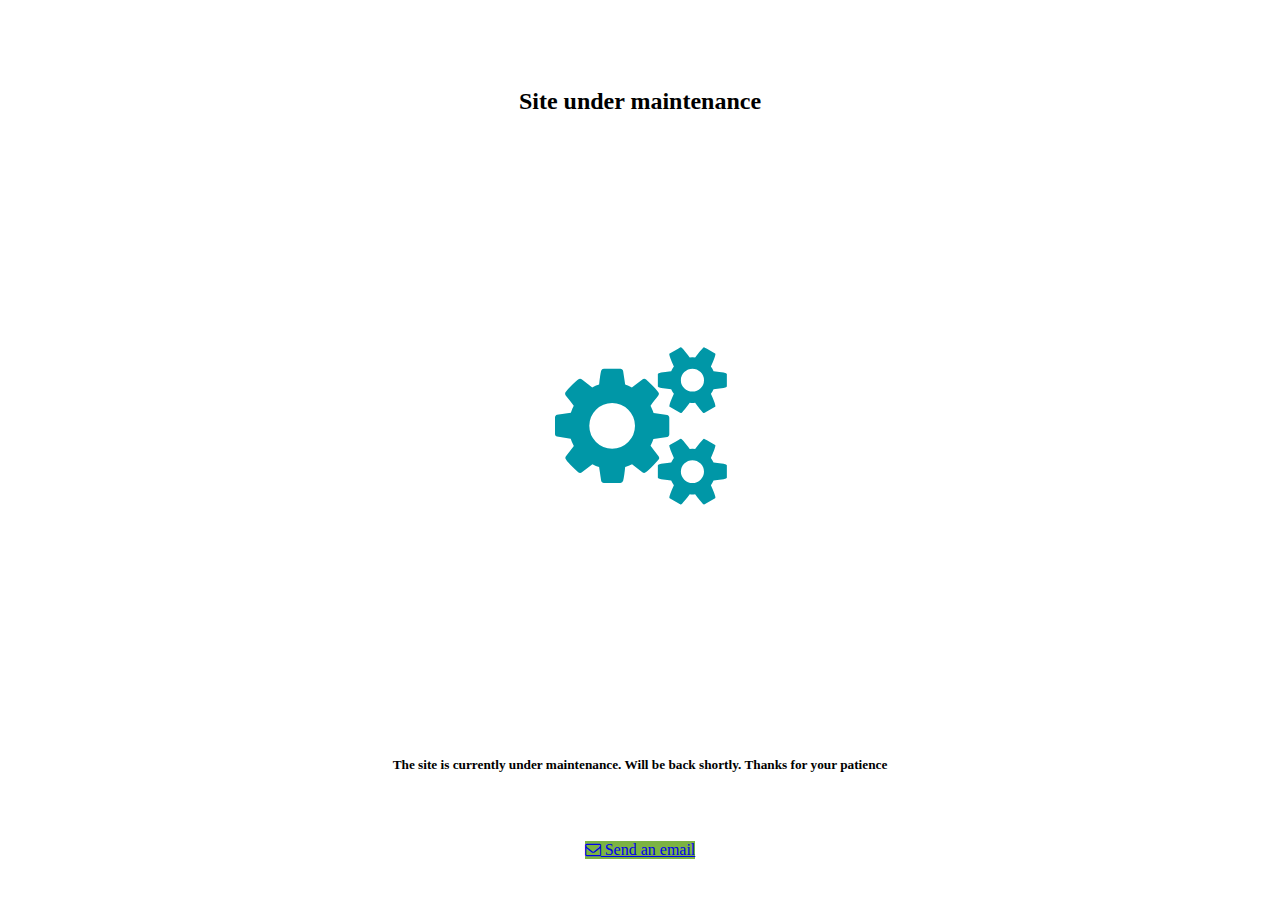
==== index.html @ 6e677b3e "maintenance_break" ====
<!doctype html>
<html>
<head>
<meta charset="utf-8">
<meta name="viewport" content="width=device-width, initial-scale=1.0">
<link rel="icon" href="icon.png">
<link rel="stylesheet" href="styles.css" type="text/css">
<link rel="stylesheet" href="https://stackpath.bootstrapcdn.com/bootstrap/4.5.0/css/bootstrap.min.css" integrity="sha384-9aIt2nRpC12Uk9gS9baDl411NQApFmC26EwAOH8WgZl5MYYxFfc+NcPb1dKGj7Sk" crossorigin="anonymous">
<link rel="stylesheet" href="https://stackpath.bootstrapcdn.com/font-awesome/4.7.0/css/font-awesome.min.css" integrity="sha384-wvfXpqpZZVQGK6TAh5PVlGOfQNHSoD2xbE+QkPxCAFlNEevoEH3Sl0sibVcOQVnN" crossorigin="anonymous">
<title>Syed Riadh Hossen</title>
</head>

<body>
	<section>
		<div class="modal-header">
			<h2>Site under maintenance</h2>
		</div>
		<div class="modal-body">
			<i class="fa fa-cogs"></i>
		</div>
		<footer class="modal-footer">
			<h5>The site is currently under maintenance. Will be back shortly. Thanks for your patience</h5>
			<a href="mailto:hossensyedriadh@gmail.com" class="btn btn-primary"><i class="fa fa-envelope-o"></i> Send an email</a>
		</footer>
	</section>
</body>
</html>
---- styles.css ----
@charset "utf-8";
/* CSS Document */

html, body {
	height: 100%;
	width: auto;
	font-size: 1rem;
}

section {
	display: flex;
	flex-direction: column;
	justify-content: space-around;
	flex-wrap: nowrap;
	align-content: center;
}

section .modal-header {
	order: 1;
	position: absolute;
	left: 0;
	top: 0;
	right: 0;
	display: flex;
	flex-direction: column;
	justify-content: space-around;
	align-items: center;
	padding: 7.6vh;
}

section .modal-body {
	order: 2;
	position: absolute;
	left: 0;
	right: 0;
	bottom: 28.16vh;
	top: 22.83vh;
	font-size: 10rem;
	display: flex;
	flex-direction: column;
	justify-content: space-around;
	align-items: center;
}

section .modal-body i {
	color: #0097a7;
	animation: cog_color;
	animation-direction: normal;
	animation-duration: 6s;
	animation-fill-mode: forwards;
	animation-iteration-count: infinite;
}

@keyframes cog_color {
	0%, 100% {
		color: #0097a7;
	}
	
	25% {
		color: #8bc34a;
	}
	
	50% {
		color: #43a047;
		transform: rotate(360deg);
	}
	
	75% {
		color: #00897b;
	}
}

@-webkit-keyframes cog_color {
	0%, 100% {
		color: #0097a7;
	}
	
	25% {
		color: #8bc34a;
	}
	
	50% {
		color: #43a047;
	}
	
	75% {
		color: #00897b;
	}
}

section .modal-footer {
	order: 3;
	display: flex;
	flex-direction: column;
	justify-content: space-around;
	align-items: center;
	position: absolute;
	bottom: 0;
	left: 0;
	right: 0;
	padding: 4.56vh;
}

section .modal-footer h5 {
	margin-bottom: 7.6vh;
}

section .modal-footer a {
	background-color: #7cb342;
	transition: all .4s;
	border: none;
}

section .modal-footer a:hover {
	transform: translateY(-5px);
	background-color: #388e3c;
	border: none;
}

@media only screen and (max-width: 480px) {
	section .modal-header h2 {
		font-size: 1.3rem;
	}
	
	section .modal-body {
		font-size: 6rem; 
	}
	
	section .modal-footer {
		padding: 1.5vh;
	}
	
	section .modal-footer h5 {
		font-size: .9rem;
	}
}
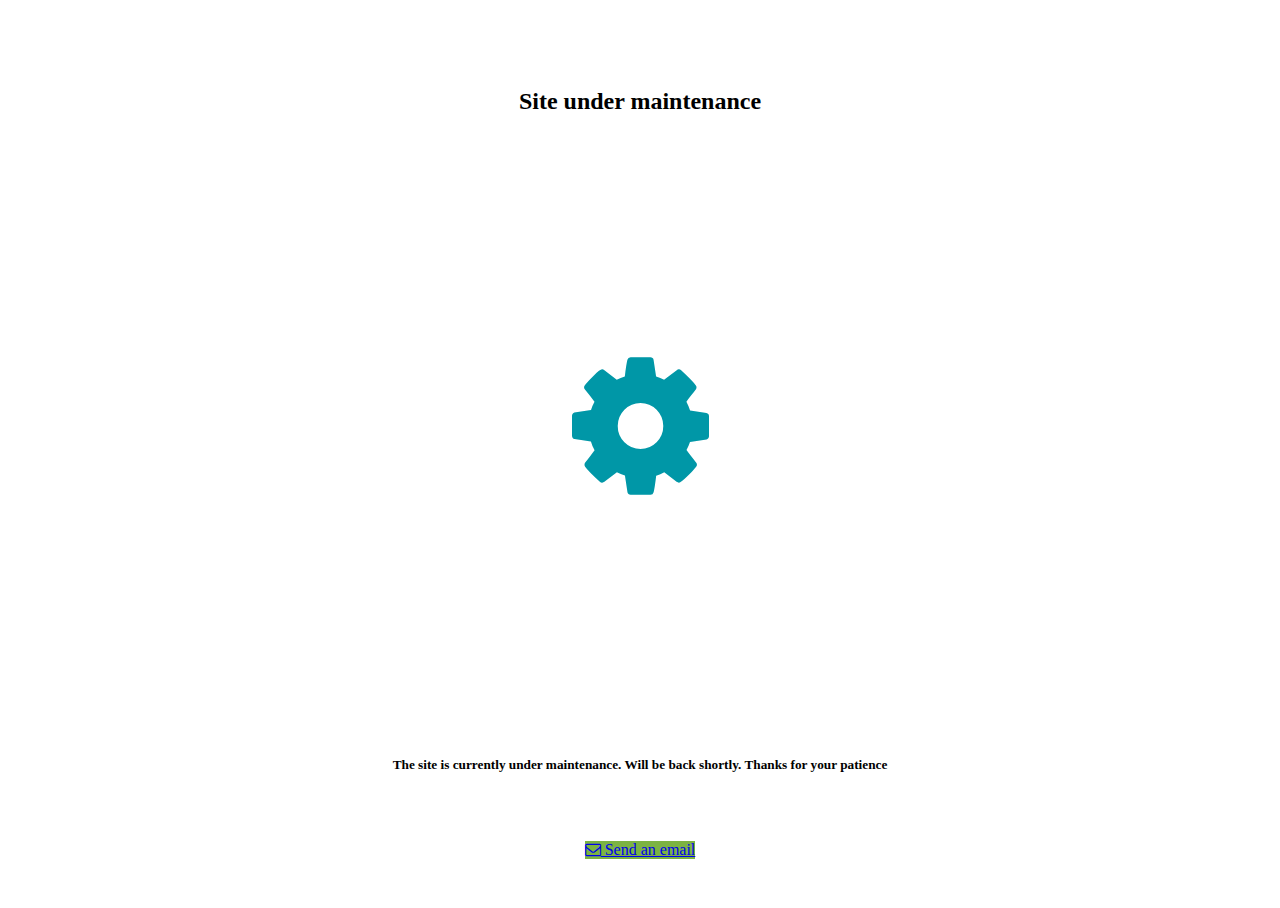
==== commit b1425a46: "change cog" ====
--- a/index.html
+++ b/index.html
@@ -16,7 +16,7 @@
 			<h2>Site under maintenance</h2>
 		</div>
 		<div class="modal-body">
-			<i class="fa fa-cogs"></i>
+			<i class="fa fa-cog"></i>
 		</div>
 		<footer class="modal-footer">
 			<h5>The site is currently under maintenance. Will be back shortly. Thanks for your patience</h5>
--- a/styles.css
+++ b/styles.css
@@ -81,6 +81,7 @@
 	
 	50% {
 		color: #43a047;
+		transform: rotate(360deg);
 	}
 	
 	75% {
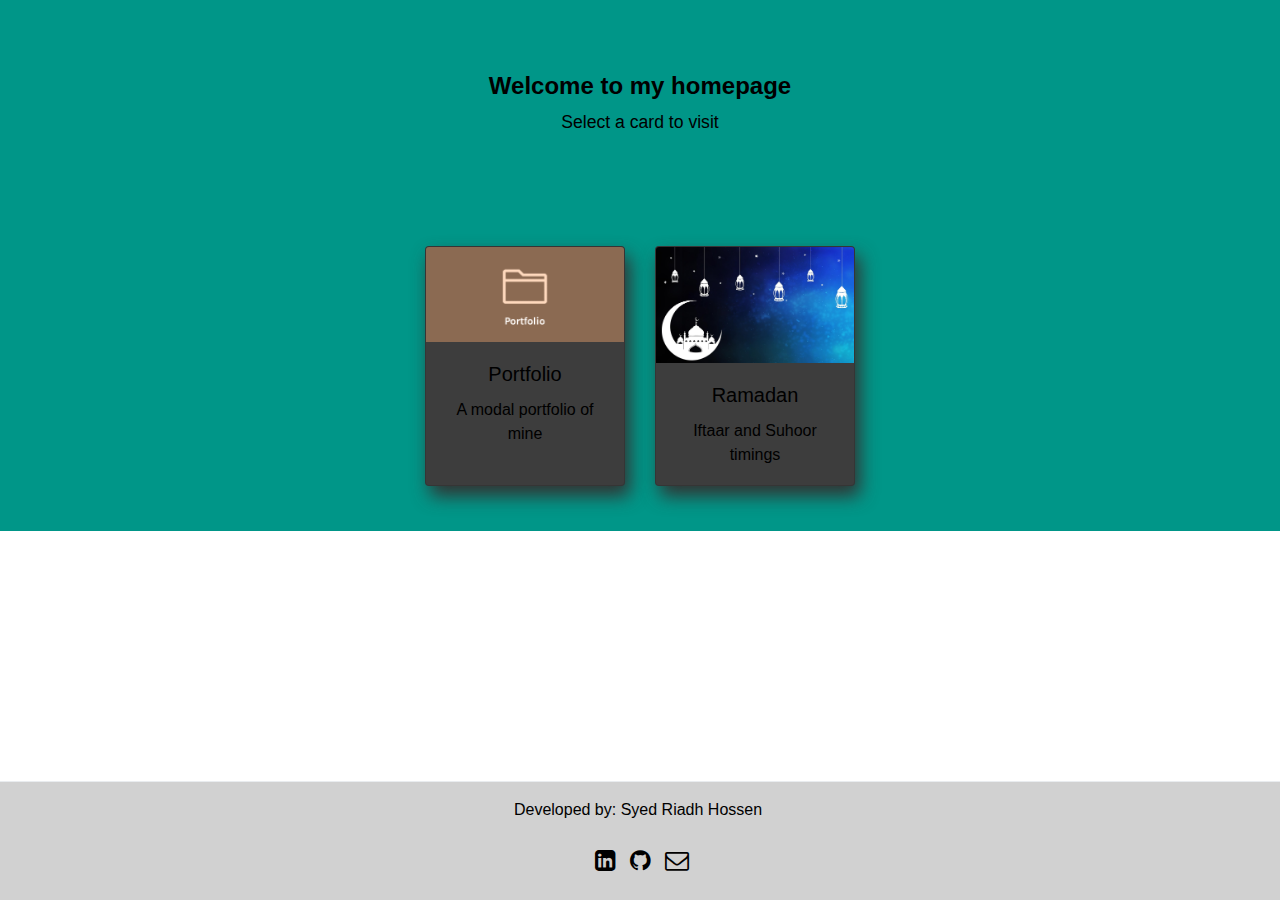
==== commit 18f2e1ad: "maint_one_ends" ====
--- a/index.html
+++ b/index.html
@@ -4,24 +4,52 @@
 <meta charset="utf-8">
 <meta name="viewport" content="width=device-width, initial-scale=1.0">
 <link rel="icon" href="icon.png">
-<link rel="stylesheet" href="styles.css" type="text/css">
-<link rel="stylesheet" href="https://stackpath.bootstrapcdn.com/bootstrap/4.5.0/css/bootstrap.min.css" integrity="sha384-9aIt2nRpC12Uk9gS9baDl411NQApFmC26EwAOH8WgZl5MYYxFfc+NcPb1dKGj7Sk" crossorigin="anonymous">
-<link rel="stylesheet" href="https://stackpath.bootstrapcdn.com/font-awesome/4.7.0/css/font-awesome.min.css" integrity="sha384-wvfXpqpZZVQGK6TAh5PVlGOfQNHSoD2xbE+QkPxCAFlNEevoEH3Sl0sibVcOQVnN" crossorigin="anonymous">
+<link rel="stylesheet" href="styles.css">
+<link rel="stylesheet" href="https://maxcdn.bootstrapcdn.com/bootstrap/4.0.0/css/bootstrap.min.css" integrity="sha384-Gn5384xqQ1aoWXA+058RXPxPg6fy4IWvTNh0E263XmFcJlSAwiGgFAW/dAiS6JXm" crossorigin="anonymous">
+<link href="https://stackpath.bootstrapcdn.com/font-awesome/4.7.0/css/font-awesome.min.css" rel="stylesheet" integrity="sha384-wvfXpqpZZVQGK6TAh5PVlGOfQNHSoD2xbE+QkPxCAFlNEevoEH3Sl0sibVcOQVnN" crossorigin="anonymous">
+<style>
+	@-moz-document url-prefix() {
+		.modal-footer {
+			margin-top: 126px;
+		}
+	}
+</style>
 <title>Syed Riadh Hossen</title>
 </head>
 
 <body>
-	<section>
-		<div class="modal-header">
-			<h2>Site under maintenance</h2>
+	<section class="main_section">
+		<div class="top_div">
+			<h3 id="welcome_text">Welcome to my homepage</h3>
+			<br>
+			<p id="text_2">Select a card to visit</p>
 		</div>
-		<div class="modal-body">
-			<i class="fa fa-cog"></i>
+		<br>
+		<div class="content_div">
+			<a href="/portfolio" target="_blank" class="card" id="card1">
+				<img class="card-img-top" src="portfolio-image.png" alt="portfolio">
+				<div class="card-body">
+					<h5 class="card-title">Portfolio</h5>
+					<p class="card-text">A modal portfolio of mine</p>
+				</div>
+			</a>
+			<a href="/ramadan" target="_blank" class="card" id="card2">
+				<img class="card-img-top" src="ramadan.jpg" alt="ramadan">
+				<div class="card-body">
+					<h5 class="card-title">Ramadan</h5>
+					<p class="card-text">Iftaar and Suhoor timings</p>
+				</div>
+			</a>
 		</div>
-		<footer class="modal-footer">
-			<h5>The site is currently under maintenance. Will be back shortly. Thanks for your patience</h5>
-			<a href="mailto:hossensyedriadh@gmail.com" class="btn btn-primary"><i class="fa fa-envelope-o"></i> Send an email</a>
-		</footer>
+		<br>
 	</section>
+	<footer class="modal-footer">
+		<p id="dev_label">Developed by: Syed Riadh Hossen</p>
+		<div class="social">
+			<a id="linkedin" href="https://www.linkedin.com/in/syedriadhhossen/" target="_blank"><i class="fa fa-linkedin-square"></i></a>
+			<a id="github" href="https://www.github.com/hossensyedriadh/" target="_blank"><i class="fa fa-github"></i></a>
+			<a id="email" href="mailto:hossensyedriadh@gmail.com"><i class="fa fa-envelope-o"></i></a>
+		</div>
+	</footer>
 </body>
 </html>
--- a/styles.css
+++ b/styles.css
@@ -2,136 +2,205 @@
 /* CSS Document */
 
 html, body {
-	height: 100%;
+	font-family: Roboto, "Century-Gothic", "sans-serif";
+	height: auto;
 	width: auto;
-	font-size: 1rem;
-}
-
-section {
-	display: flex;
+}
+
+body {
+	background-color: #009688;
+	animation: colorchange 20s infinite;
+	animation-fill-mode: both;
+	-webkit-animation: colorchange 20s infinite;
+}
+
+.main_section {
+	display: flex;
+	justify-content: center;
 	flex-direction: column;
+	flex-wrap: nowrap;
+	color: #000;
+	background-color: #009688;
+	animation: colorchange 20s infinite;
+	animation-fill-mode: both;
+	-webkit-animation: colorchange 20s infinite;
+}
+
+@keyframes colorchange {
+	0% {background-color: #009688;}
+	10% {background-color: #00897b;}
+	20% {background-color: #03a9f4;}
+	30% {background-color: #66bb6a;}
+	40% {background-color: #4caf50;}
+	50% {background-color: #7cb342;}
+	60% {background-color: #fbc02d;}
+	70% {background-color: #795548;}
+	80% {background-color: #546e7a;}
+	90% {background-color: #80cbc4;}
+	100% {background-color: #009688;}
+}
+
+@-webkit-keyframes colorchange {
+	0% {background-color: #009688;}
+	10% {background-color: #00897b;}
+	20% {background-color: #03a9f4;}
+	30% {background-color: #66bb6a;}
+	40% {background-color: #4caf50;}
+	50% {background-color: #7cb342;}
+	60% {background-color: #fbc02d;}
+	70% {background-color: #795548;}
+	80% {background-color: #546e7a;}
+	90% {background-color: #80cbc4;}
+	100% {background-color: #009688;}
+}
+
+.top_div {
+	order: 1;
+	display: flex;
 	justify-content: space-around;
+	flex-basis: auto;
 	flex-wrap: nowrap;
-	align-content: center;
-}
-
-section .modal-header {
-	order: 1;
-	position: absolute;
-	left: 0;
-	top: 0;
-	right: 0;
-	display: flex;
 	flex-direction: column;
+	align-items: center;
+}
+
+#welcome_text {
+	order: 1;
+	font-size: 1.5rem;
+	font-weight: bold;
+}
+
+#text_2 {
+	order: 2;
+	font-size: 1.1rem;
+	font-weight: 500;
+}
+
+.content_div {
+	order: 2;
+	display: flex;
+	justify-content: center;
+	flex-wrap: wrap;
+	flex-basis: auto;
+	flex-direction: row;
+	align-items: center;
+	padding: 30px;
+	margin-top: 50px;
+}
+
+#card1 {
+	order: 1;
+	display: block;
+	width: 200px;
+	height: 240px;
+	margin: 15px;
+	color: #000;
+	text-align: center;
+	background-color: #3d3d3d;
+	text-decoration: none;
+	box-shadow: 5px 10px 18px #333333;
+	transition: transform .4s;
+}
+
+#card1:hover {
+	transform: translateX(-30px) scale(1.2);
+}
+
+#card2 {
+	order: 2;
+	display: block;
+	width: 200px;
+	height: 240px;
+	color: #000;
+	margin: 15px;
+	text-align: center;
+	background-color: #3d3d3d;
+	text-decoration: none;
+	box-shadow: 5px 10px 18px #333333;
+	transition: transform .4s;
+}
+
+#card2:hover {
+	transform: translateX(30px) scale(1.2);
+}
+
+.modal-footer {
+	background-color: #d1d1d1;
+	display: flex;
 	justify-content: space-around;
-	align-items: center;
-	padding: 7.6vh;
-}
-
-section .modal-body {
-	order: 2;
+	flex-basis: auto;
+	flex-direction: column;
+	flex-wrap: nowrap;
 	position: absolute;
 	left: 0;
 	right: 0;
-	bottom: 28.16vh;
-	top: 22.83vh;
-	font-size: 10rem;
-	display: flex;
-	flex-direction: column;
-	justify-content: space-around;
-	align-items: center;
-}
-
-section .modal-body i {
-	color: #0097a7;
-	animation: cog_color;
-	animation-direction: normal;
-	animation-duration: 6s;
-	animation-fill-mode: forwards;
-	animation-iteration-count: infinite;
-}
-
-@keyframes cog_color {
-	0%, 100% {
-		color: #0097a7;
-	}
-	
-	25% {
-		color: #8bc34a;
-	}
-	
-	50% {
-		color: #43a047;
-		transform: rotate(360deg);
-	}
-	
-	75% {
-		color: #00897b;
-	}
-}
-
-@-webkit-keyframes cog_color {
-	0%, 100% {
-		color: #0097a7;
-	}
-	
-	25% {
-		color: #8bc34a;
-	}
-	
-	50% {
-		color: #43a047;
-		transform: rotate(360deg);
-	}
-	
-	75% {
-		color: #00897b;
-	}
-}
-
-section .modal-footer {
-	order: 3;
-	display: flex;
-	flex-direction: column;
-	justify-content: space-around;
-	align-items: center;
-	position: absolute;
 	bottom: 0;
-	left: 0;
-	right: 0;
-	padding: 4.56vh;
-}
-
-section .modal-footer h5 {
-	margin-bottom: 7.6vh;
-}
-
-section .modal-footer a {
-	background-color: #7cb342;
-	transition: all .4s;
-	border: none;
-}
-
-section .modal-footer a:hover {
-	transform: translateY(-5px);
-	background-color: #388e3c;
-	border: none;
-}
-
-@media only screen and (max-width: 480px) {
-	section .modal-header h2 {
-		font-size: 1.3rem;
-	}
-	
-	section .modal-body {
-		font-size: 6rem; 
-	}
-	
-	section .modal-footer {
-		padding: 1.5vh;
-	}
-	
-	section .modal-footer h5 {
-		font-size: .9rem;
+}
+
+#dev_label {
+	order: 1;
+	color: #000;
+}
+
+.social {
+	order: 2;
+	display: block;
+}
+
+.social a {
+	text-decoration: none;
+	font-size: 24px;
+	color: #000;
+	padding: 5px;
+	display: inline-block;
+}
+
+.social a:hover {
+	color: #14743A;
+}
+
+.social a i {
+	transition: transform .3s;
+}
+
+.social a i:hover {
+	transform: scale(1.5) rotate(360deg);
+}
+
+@media only screen and (min-width: 280px) and (max-width: 864px) and (orientation: portrait) {
+	.content_div {
+		flex-direction: column;
+	}
+	
+	#card1, #card2 {
+		height: 45%;
+		width: 60%;
+	}
+	
+	#card1:hover, #card2:hover {
+		transform: scale(1.2);
+	}
+	
+	.modal-footer {
+		position: relative;
+	}
+}
+
+@media only screen and (min-width: 360px) and (max-width: 640px) and (orientation: landscape) {
+	.content_div {
+		flex-direction: row;
+	}
+	
+	#card1, #card2 {
+		height: 45%;
+		width: 60%;
+	}
+	
+	#card1:hover, #card2:hover {
+		transform: scale(1.2);
+	}
+	
+	.modal-footer {
+		position: relative;
 	}
 }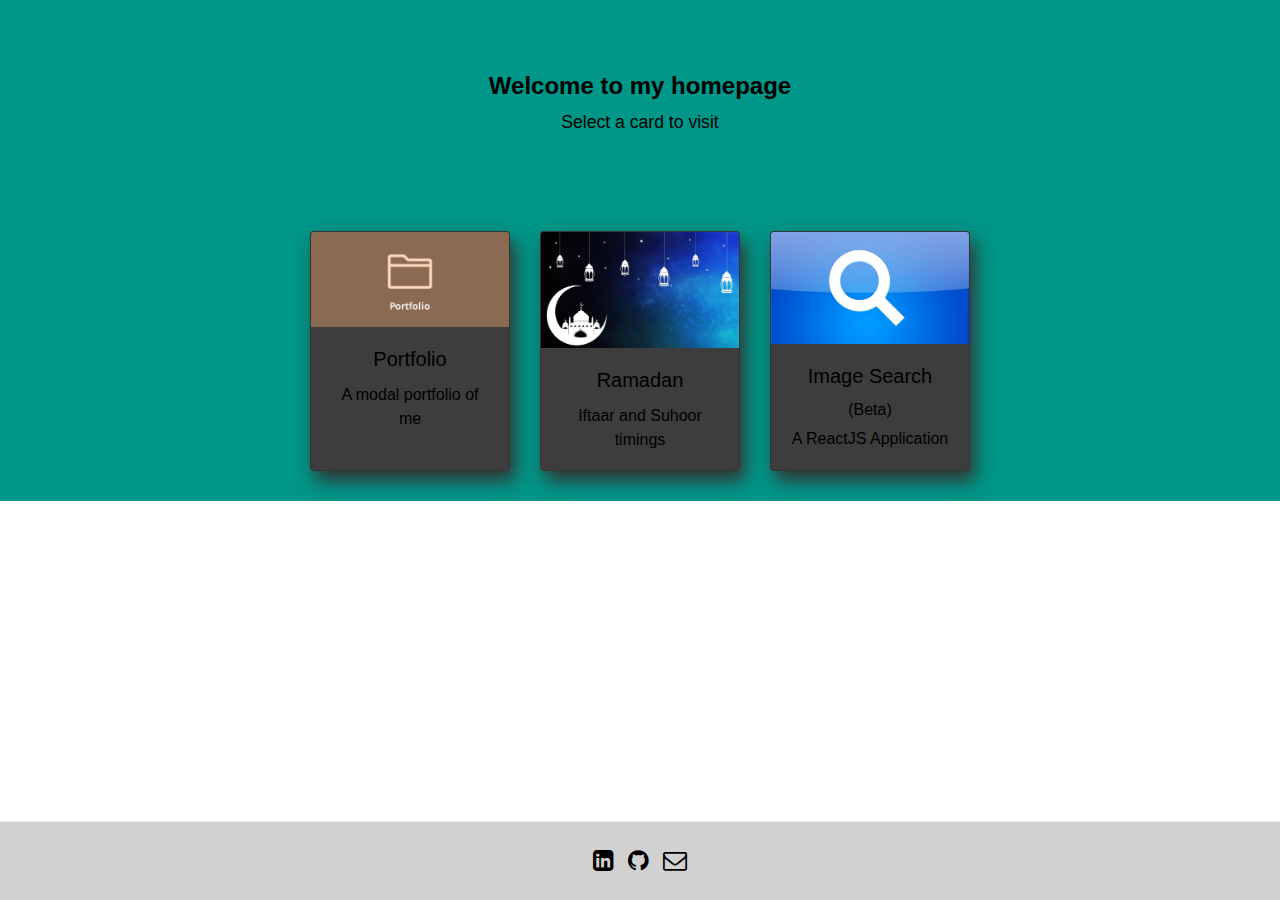
==== commit 9aae688d: "added image-search" ====
--- a/index.html
+++ b/index.html
@@ -30,7 +30,7 @@
 				<img class="card-img-top" src="portfolio-image.png" alt="portfolio">
 				<div class="card-body">
 					<h5 class="card-title">Portfolio</h5>
-					<p class="card-text">A modal portfolio of mine</p>
+					<p class="card-text">A modal portfolio of me</p>
 				</div>
 			</a>
 			<a href="/ramadan" target="_blank" class="card" id="card2">
@@ -40,11 +40,17 @@
 					<p class="card-text">Iftaar and Suhoor timings</p>
 				</div>
 			</a>
+			<a href="/image-search" target="_blank" class="card" id="card3">
+				<img class="card-img-top" src="search.jpg" alt="search">
+				<div class="card-body">
+					<h5 class="card-title">Image Search <h6>(Beta)</h6></h5>
+					<p class="card-text">A ReactJS Application</p>
+				</div>
+			</a>
 		</div>
 		<br>
 	</section>
 	<footer class="modal-footer">
-		<p id="dev_label">Developed by: Syed Riadh Hossen</p>
 		<div class="social">
 			<a id="linkedin" href="https://www.linkedin.com/in/syedriadhhossen/" target="_blank"><i class="fa fa-linkedin-square"></i></a>
 			<a id="github" href="https://www.github.com/hossensyedriadh/" target="_blank"><i class="fa fa-github"></i></a>
--- a/styles.css
+++ b/styles.css
@@ -93,17 +93,18 @@
 	display: block;
 	width: 200px;
 	height: 240px;
-	margin: 15px;
+	margin: 0 15px;
 	color: #000;
 	text-align: center;
 	background-color: #3d3d3d;
 	text-decoration: none;
 	box-shadow: 5px 10px 18px #333333;
-	transition: transform .4s;
+	transition: all .4s;
 }
 
 #card1:hover {
-	transform: translateX(-30px) scale(1.2);
+	margin-right: 50px;
+	transform: translateX(-25px) scale(1.2);
 }
 
 #card2 {
@@ -111,23 +112,43 @@
 	display: block;
 	width: 200px;
 	height: 240px;
-	color: #000;
-	margin: 15px;
+	margin: 0 15px;
+	color: #000;
 	text-align: center;
 	background-color: #3d3d3d;
 	text-decoration: none;
 	box-shadow: 5px 10px 18px #333333;
-	transition: transform .4s;
+	transition: all .4s;
 }
 
 #card2:hover {
-	transform: translateX(30px) scale(1.2);
+	margin: 0 50px;
+	transform: scale(1.2);
+}
+
+#card3 {
+	order: 3;
+	display: block;
+	width: 200px;
+	height: 240px;
+	margin: 0 15px;
+	color: #000;
+	text-align: center;
+	background-color: #3d3d3d;
+	text-decoration: none;
+	box-shadow: 5px 10px 18px #333333;
+	transition: all .4s;
+}
+
+#card3:hover {
+	margin-left: 50px;
+	transform: translateX(25px) scale(1.2);
 }
 
 .modal-footer {
 	background-color: #d1d1d1;
 	display: flex;
-	justify-content: space-around;
+	justify-content: space-between;
 	flex-basis: auto;
 	flex-direction: column;
 	flex-wrap: nowrap;
@@ -137,11 +158,6 @@
 	bottom: 0;
 }
 
-#dev_label {
-	order: 1;
-	color: #000;
-}
-
 .social {
 	order: 2;
 	display: block;
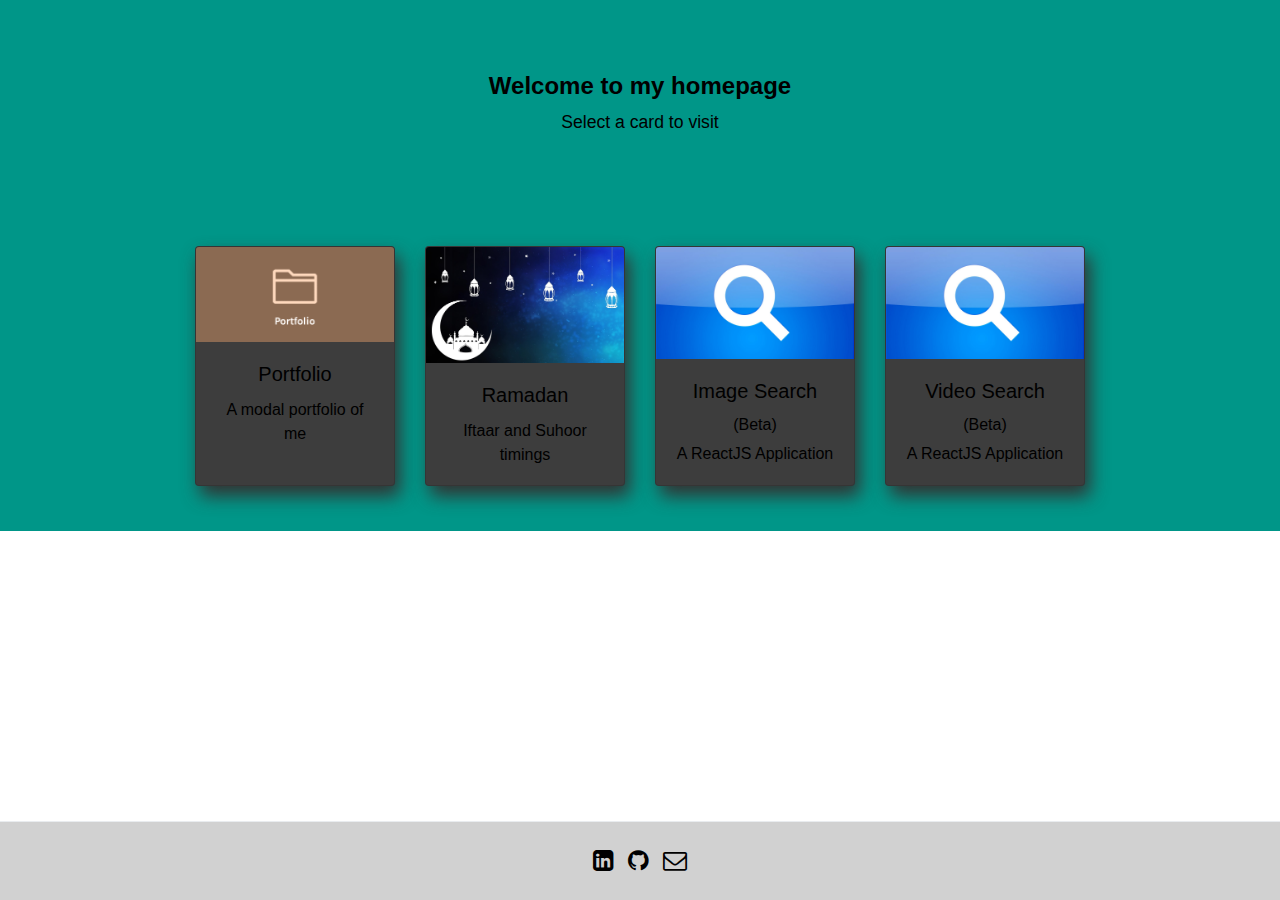
==== commit 383a3cb7: "added video-search" ====
--- a/index.html
+++ b/index.html
@@ -47,6 +47,13 @@
 					<p class="card-text">A ReactJS Application</p>
 				</div>
 			</a>
+			<a href="/react-tube" target="_blank" class="card" id="card4">
+				<img class="card-img-top" src="search.jpg" alt="search">
+				<div class="card-body">
+					<h5 class="card-title">Video Search <h6>(Beta)</h6></h5>
+					<p class="card-text">A ReactJS Application</p>
+				</div>
+			</a>
 		</div>
 		<br>
 	</section>
--- a/styles.css
+++ b/styles.css
@@ -93,7 +93,7 @@
 	display: block;
 	width: 200px;
 	height: 240px;
-	margin: 0 15px;
+	margin: 15px;
 	color: #000;
 	text-align: center;
 	background-color: #3d3d3d;
@@ -112,7 +112,7 @@
 	display: block;
 	width: 200px;
 	height: 240px;
-	margin: 0 15px;
+	margin: 15px;
 	color: #000;
 	text-align: center;
 	background-color: #3d3d3d;
@@ -131,7 +131,7 @@
 	display: block;
 	width: 200px;
 	height: 240px;
-	margin: 0 15px;
+	margin: 15px;
 	color: #000;
 	text-align: center;
 	background-color: #3d3d3d;
@@ -141,6 +141,25 @@
 }
 
 #card3:hover {
+	margin: 0 50px;
+	transform: scale(1.2);
+}
+
+#card4 {
+	order: 4;
+	display: block;
+	width: 200px;
+	height: 240px;
+	margin: 15px;
+	color: #000;
+	text-align: center;
+	background-color: #3d3d3d;
+	text-decoration: none;
+	box-shadow: 5px 10px 18px #333333;
+	transition: all .4s;
+}
+
+#card4:hover {
 	margin-left: 50px;
 	transform: translateX(25px) scale(1.2);
 }
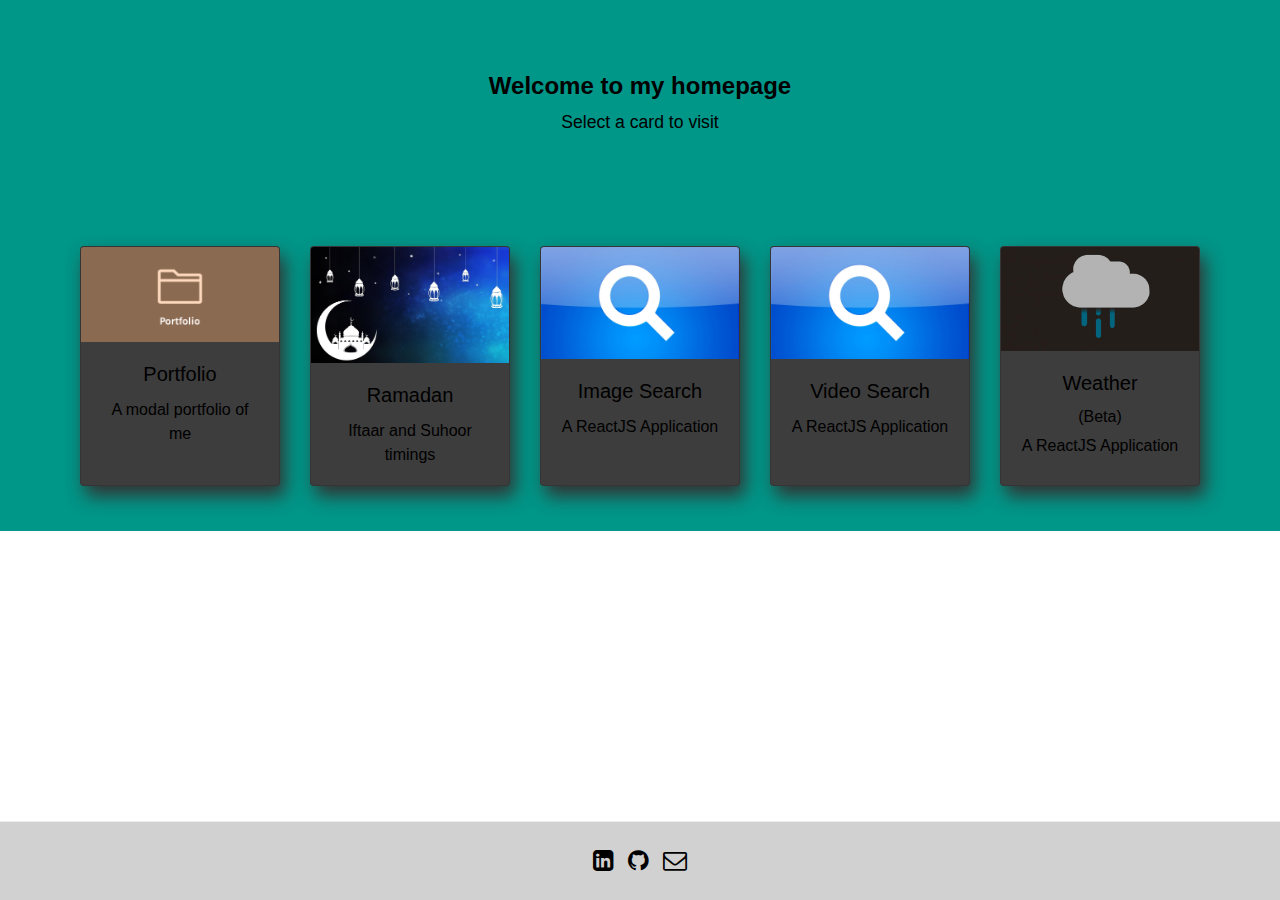
==== commit b7112a94: "added weather app" ====
--- a/index.html
+++ b/index.html
@@ -43,14 +43,21 @@
 			<a href="/image-search" target="_blank" class="card" id="card3">
 				<img class="card-img-top" src="search.jpg" alt="search">
 				<div class="card-body">
-					<h5 class="card-title">Image Search <h6>(Beta)</h6></h5>
+					<h5 class="card-title">Image Search</h5>
 					<p class="card-text">A ReactJS Application</p>
 				</div>
 			</a>
 			<a href="/react-tube" target="_blank" class="card" id="card4">
 				<img class="card-img-top" src="search.jpg" alt="search">
 				<div class="card-body">
-					<h5 class="card-title">Video Search <h6>(Beta)</h6></h5>
+					<h5 class="card-title">Video Search</h5>
+					<p class="card-text">A ReactJS Application</p>
+				</div>
+			</a>
+			<a href="/weather" target="_blank" class="card" id="card5">
+				<img class="card-img-top" src="weather.jpg" alt="search">
+				<div class="card-body">
+					<h5 class="card-title">Weather <h6>(Beta)</h6></h5>
 					<p class="card-text">A ReactJS Application</p>
 				</div>
 			</a>
--- a/styles.css
+++ b/styles.css
@@ -160,6 +160,25 @@
 }
 
 #card4:hover {
+	margin: 0 50px;
+	transform: scale(1.2);
+}
+
+#card5 {
+	order: 5;
+	display: block;
+	width: 200px;
+	height: 240px;
+	margin: 15px;
+	color: #000;
+	text-align: center;
+	background-color: #3d3d3d;
+	text-decoration: none;
+	box-shadow: 5px 10px 18px #333333;
+	transition: all .4s;
+}
+
+#card5:hover {
 	margin-left: 50px;
 	transform: translateX(25px) scale(1.2);
 }
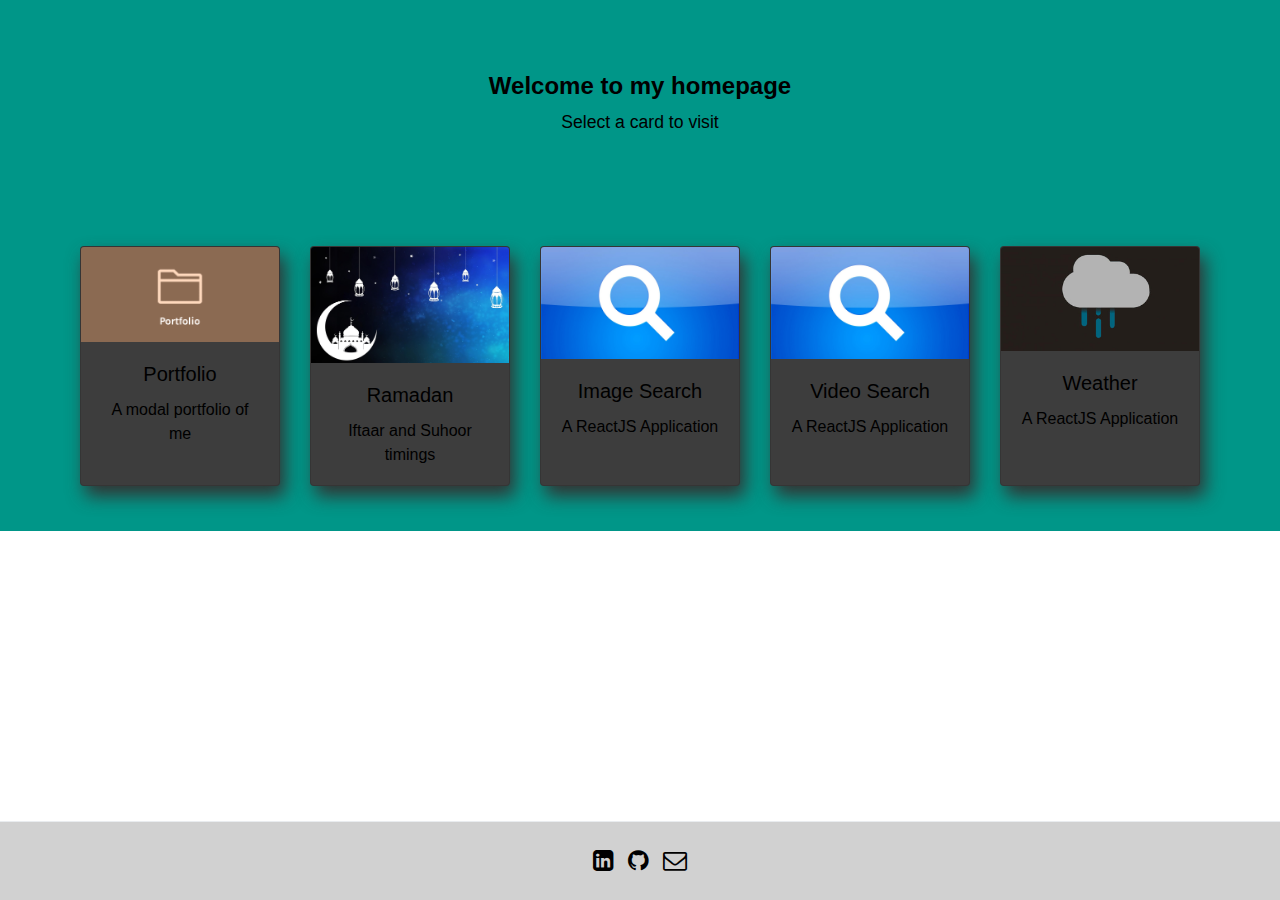
==== commit fa6d5c68: "Update index.html" ====
--- a/index.html
+++ b/index.html
@@ -57,7 +57,7 @@
 			<a href="/weather" target="_blank" class="card" id="card5">
 				<img class="card-img-top" src="weather.jpg" alt="search">
 				<div class="card-body">
-					<h5 class="card-title">Weather <h6>(Beta)</h6></h5>
+					<h5 class="card-title">Weather</h5>
 					<p class="card-text">A ReactJS Application</p>
 				</div>
 			</a>
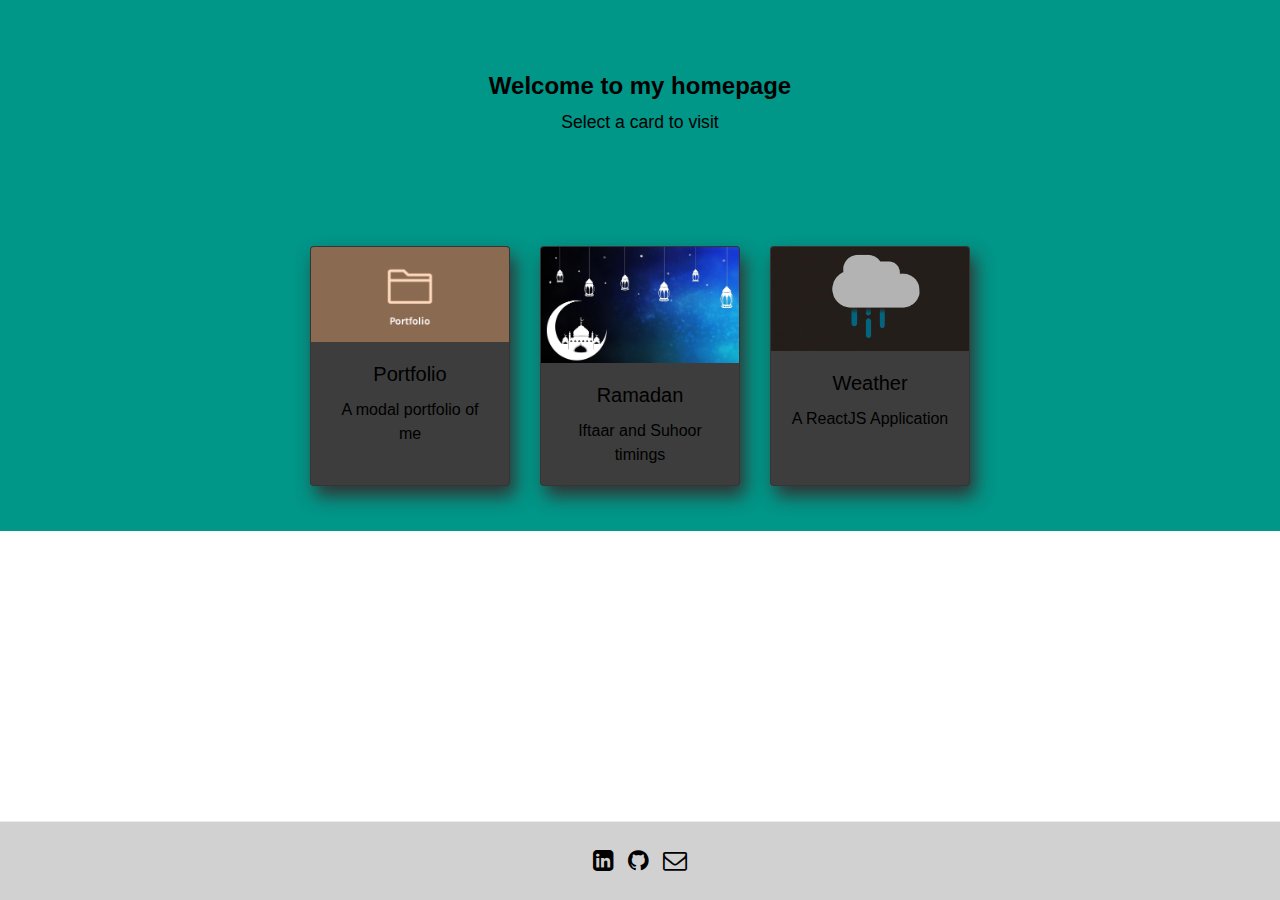
==== commit ec5ae61d: "Update index.html" ====
--- a/index.html
+++ b/index.html
@@ -40,21 +40,7 @@
 					<p class="card-text">Iftaar and Suhoor timings</p>
 				</div>
 			</a>
-			<a href="/image-search" target="_blank" class="card" id="card3">
-				<img class="card-img-top" src="search.jpg" alt="search">
-				<div class="card-body">
-					<h5 class="card-title">Image Search</h5>
-					<p class="card-text">A ReactJS Application</p>
-				</div>
-			</a>
-			<a href="/react-tube" target="_blank" class="card" id="card4">
-				<img class="card-img-top" src="search.jpg" alt="search">
-				<div class="card-body">
-					<h5 class="card-title">Video Search</h5>
-					<p class="card-text">A ReactJS Application</p>
-				</div>
-			</a>
-			<a href="/weather" target="_blank" class="card" id="card5">
+			<a href="/weather" target="_blank" class="card" id="card3">
 				<img class="card-img-top" src="weather.jpg" alt="search">
 				<div class="card-body">
 					<h5 class="card-title">Weather</h5>
